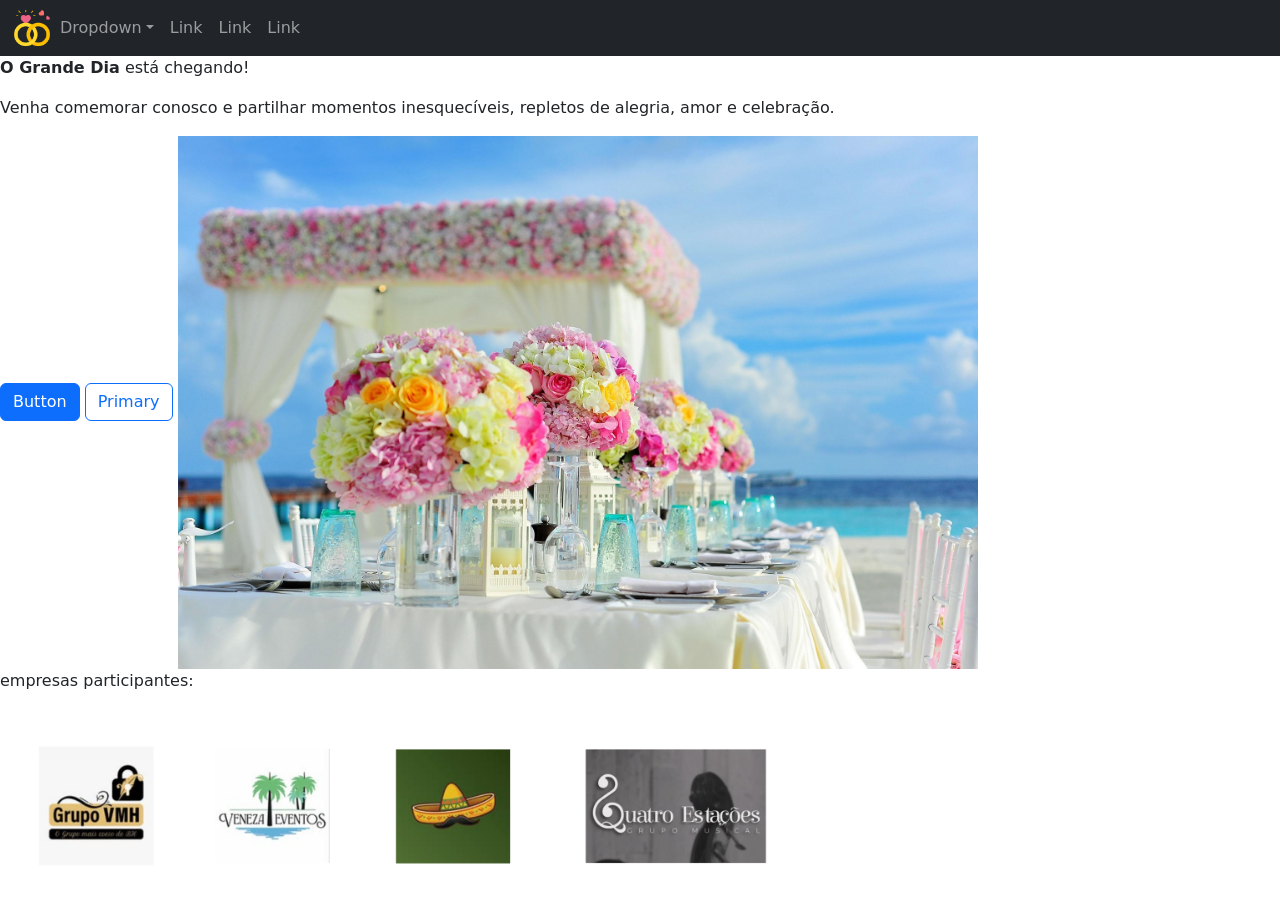
==== FremeHork/index.html @ 61331512 "Add files via upload" ====
<!DOCTYPE html>
<html lang="en">
<head>
    <meta charset="UTF-8">
    <meta name="viewport" content="width=device-width, initial-scale=1.0">
    <title>O Grande Dia</title>
    <link rel="stylesheet" href="style.css">
    <link href="https://cdn.jsdelivr.net/npm/bootstrap@5.3.8/dist/css/bootstrap.min.css" rel="stylesheet" integrity="sha384-sRIl4kxILFvY47J16cr9ZwB07vP4J8+LH7qKQnuqkuIAvNWLzeN8tE5YBujZqJLB" crossorigin="anonymous">
    <script src="https://cdn.jsdelivr.net/npm/bootstrap@5.3.8/dist/js/bootstrap.min.js" integrity="sha384-G/EV+4j2dNv+tEPo3++6LCgdCROaejBqfUeNjuKAiuXbjrxilcCdDz6ZAVfHWe1Y" crossorigin="anonymous"></script>
</head>
<body>
    
    <!-- barra de pesquisa --> 
    <nav class="navbar navbar-expand-sm bg-dark navbar-dark">
  <div class="container-fluid">
    <img src="wedding-ring.png" alt="Logo" style="width:40px;">
    <button class="navbar-toggler" type="button" data-bs-toggle="collapse" data-bs-target="#collapsibleNavbar">
      <span class="navbar-toggler-icon"></span>
    </button>
    <div class="collapse navbar-collapse" id="collapsibleNavbar">
      <ul class="navbar-nav">
        <li class="nav-item dropdown">
          <a class="nav-link dropdown-toggle" href="#" role="button" data-bs-toggle="dropdown">Dropdown</a>
          <ul class="dropdown-menu">
            <li><a class="dropdown-item" href="#">Link</a></li>
            <li><a class="dropdown-item" href="#">Another link</a></li>
            <li><a class="dropdown-item" href="#">A third link</a></li>
          </ul>
        </li>
        <li class="nav-item">
          <a class="nav-link" href="#">Link</a>
        </li>
        <li class="nav-item">
          <a class="nav-link" href="#">Link</a>
        </li>
        <li class="nav-item">
          <a class="nav-link" href="#">Link</a>
        </li>  
        
      </ul>
    </div>
  </div>
</nav>
    <!-- barra de pesquisa --> 

    <!-- chamada --> 
        <section class="banner">
            <div class="banner-conteudo">

                <p>
                    <strong>O Grande Dia</strong> está chegando!
                </p>

                <p>
                    Venha comemorar conosco e partilhar momentos inesquecíveis, repletos de alegria, amor e celebração.
                </p>

                <button class="btn btn-primary" type="submit">Button</button>
                <button type="button" class="btn btn-outline-primary">Primary</button>
                <img src="imagem-central.jpg" alt="imagem de mesa no centro" class="imagem-central">

                <p>
                    empresas participantes: <br>
                    
                </p>
                <img src="patrocinio.png" alt="empresas participantes" class="patrocinio">
            </div>
        </section>
    <!-- chamada -->  












</body>
</html>
---- FremeHork/style.css ----
.imagem-central{
    width: 800px;

}
.patrocinio{
    width: 800px;
    height: auto;
}
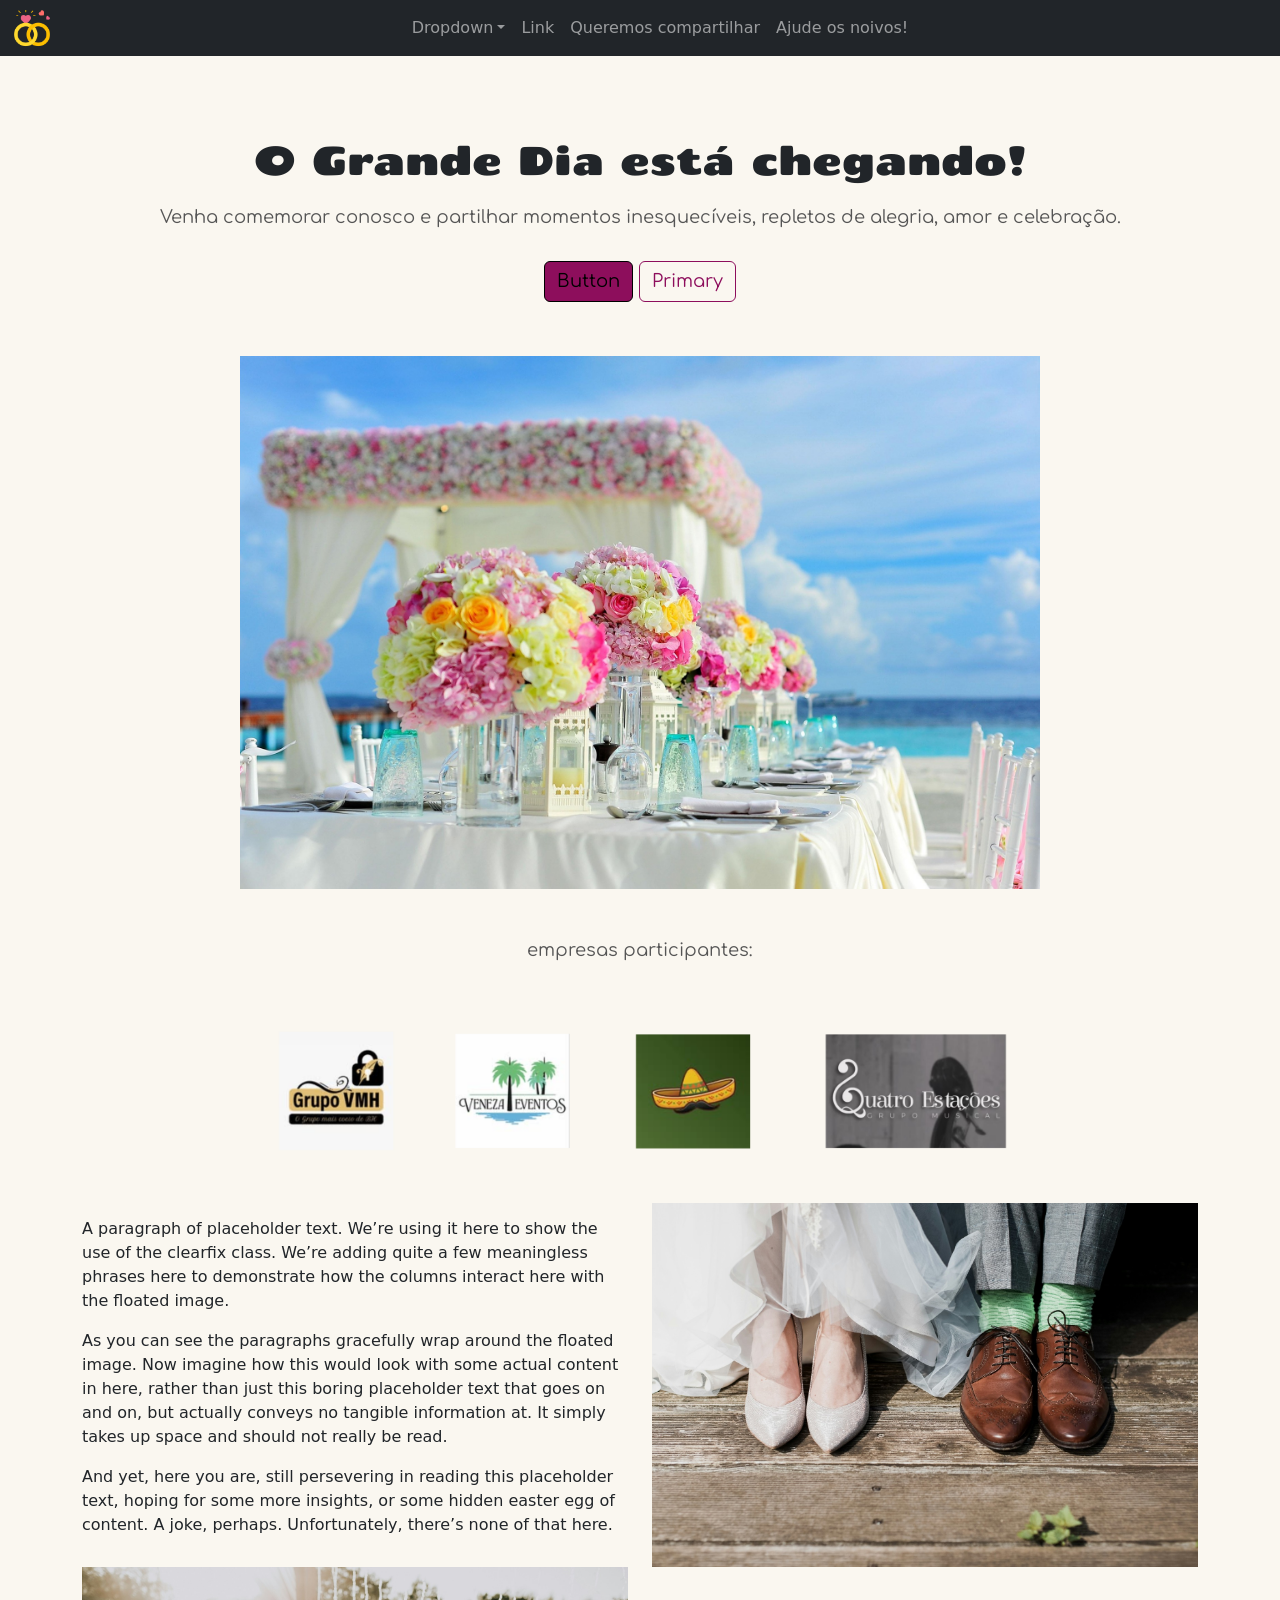
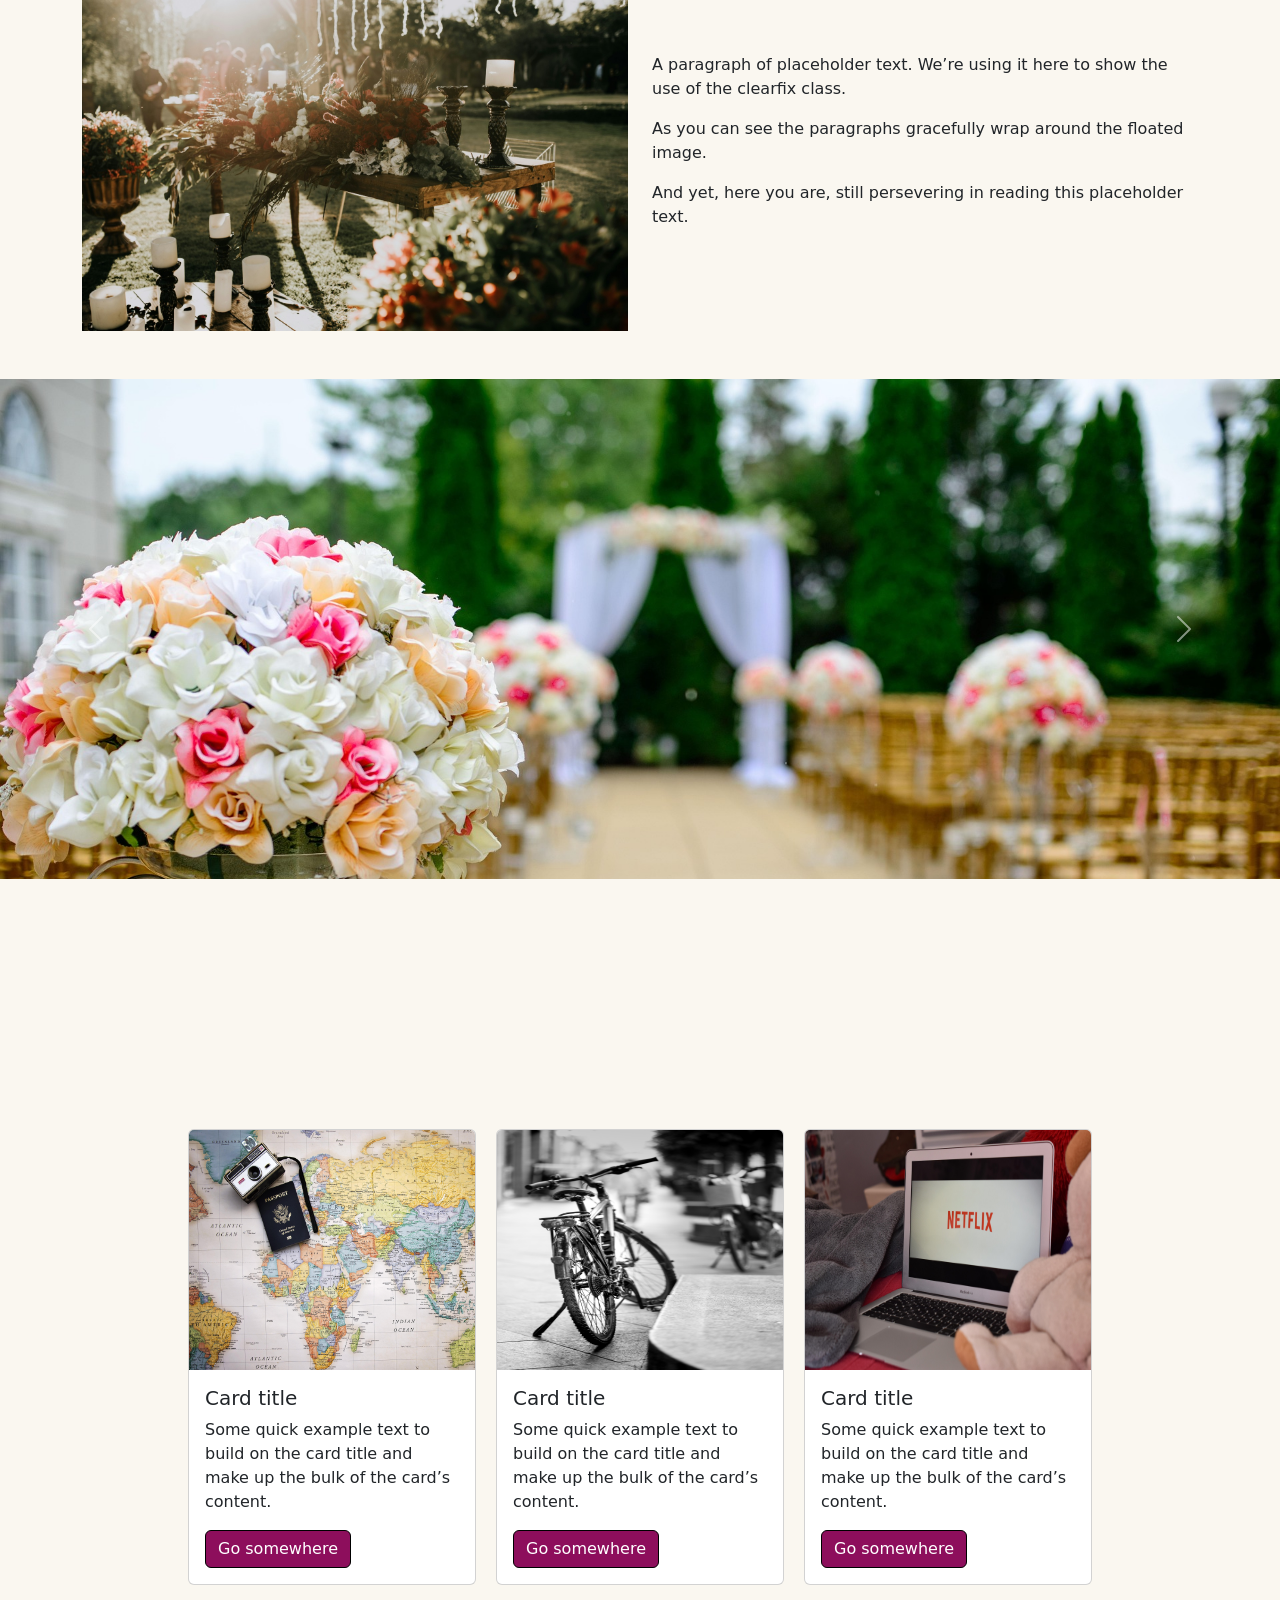
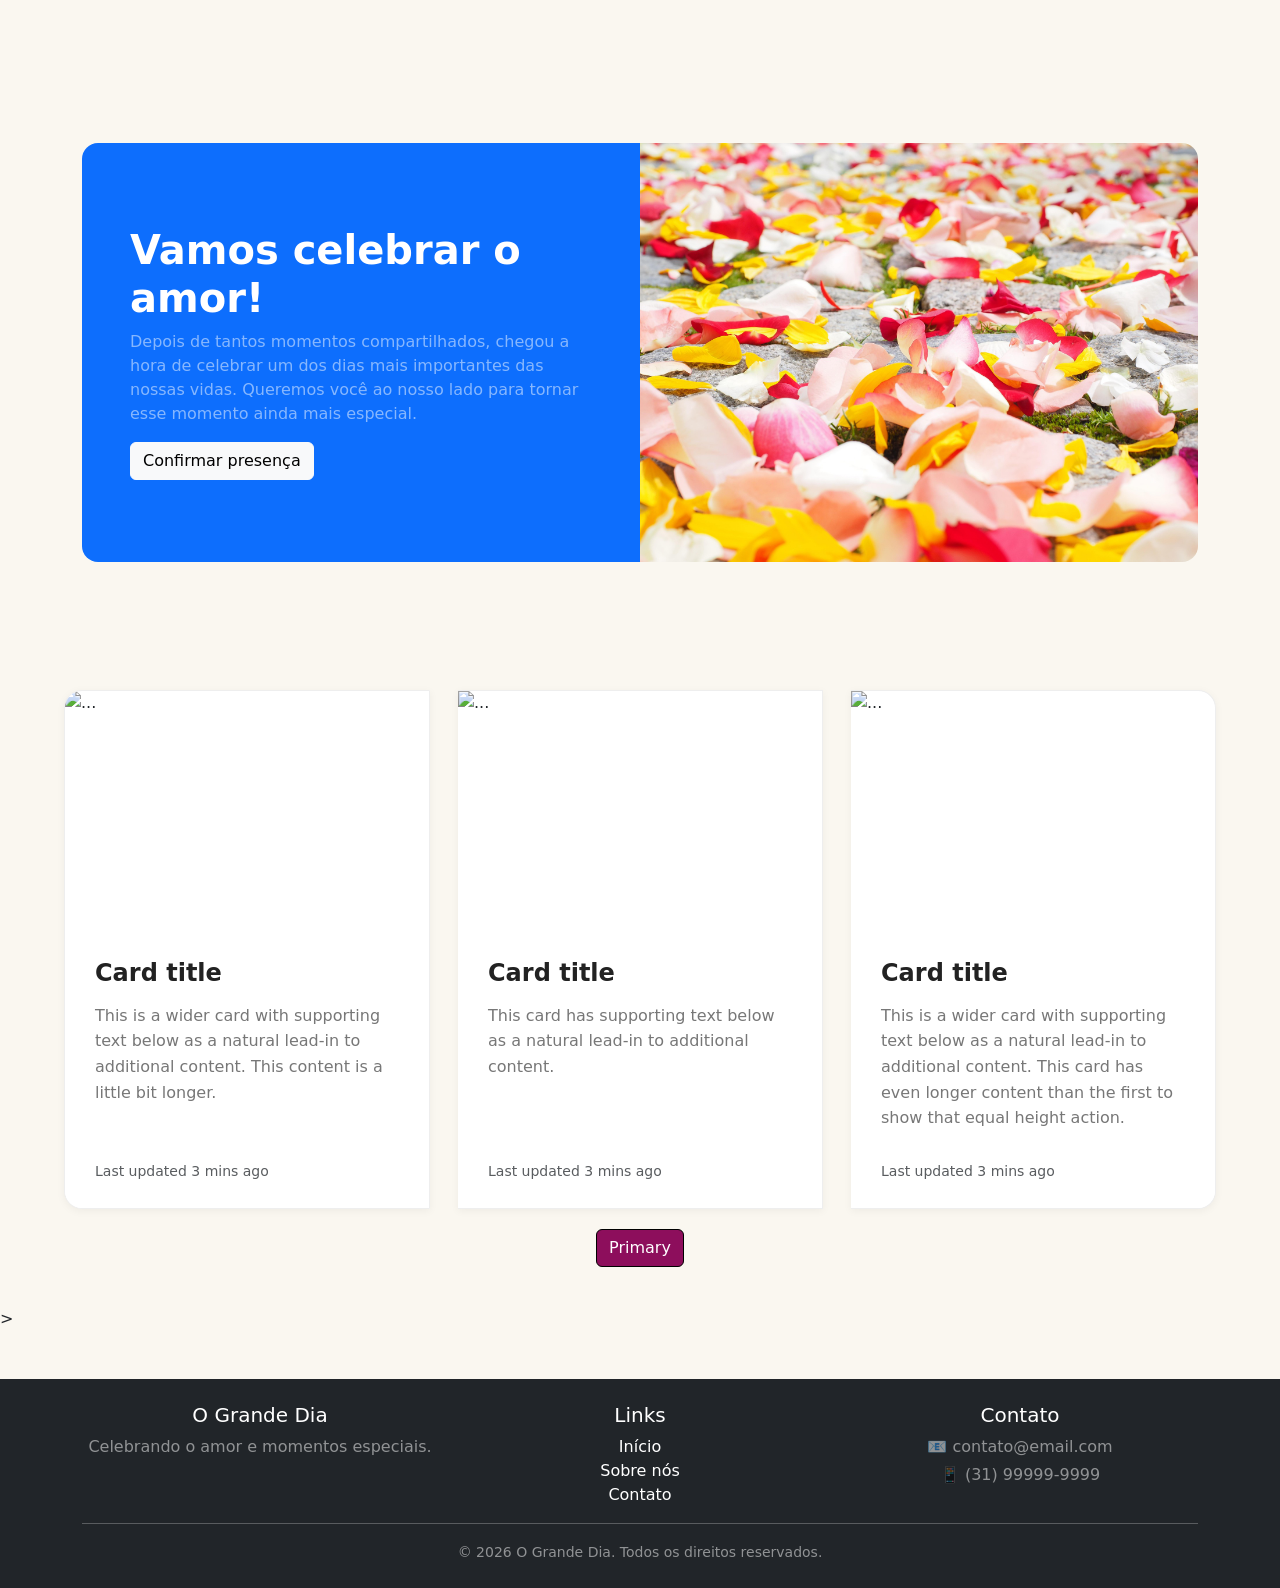
==== commit c292b47c: "Add files via upload" ====
--- a/FremeHork/index.html
+++ b/FremeHork/index.html
@@ -3,10 +3,13 @@
 <head>
     <meta charset="UTF-8">
     <meta name="viewport" content="width=device-width, initial-scale=1.0">
+    <link href="https://cdn.jsdelivr.net/npm/bootstrap@5.3.8/dist/css/bootstrap.min.css" rel="stylesheet" integrity="sha384-sRIl4kxILFvY47J16cr9ZwB07vP4J8+LH7qKQnuqkuIAvNWLzeN8tE5YBujZqJLB" crossorigin="anonymous">  
+    <script src="https://cdn.jsdelivr.net/npm/bootstrap@5.3.8/dist/js/bootstrap.min.js" integrity="sha384-G/EV+4j2dNv+tEPo3++6LCgdCROaejBqfUeNjuKAiuXbjrxilcCdDz6ZAVfHWe1Y" crossorigin="anonymous"></script>
     <title>O Grande Dia</title>
     <link rel="stylesheet" href="style.css">
-    <link href="https://cdn.jsdelivr.net/npm/bootstrap@5.3.8/dist/css/bootstrap.min.css" rel="stylesheet" integrity="sha384-sRIl4kxILFvY47J16cr9ZwB07vP4J8+LH7qKQnuqkuIAvNWLzeN8tE5YBujZqJLB" crossorigin="anonymous">
-    <script src="https://cdn.jsdelivr.net/npm/bootstrap@5.3.8/dist/js/bootstrap.min.js" integrity="sha384-G/EV+4j2dNv+tEPo3++6LCgdCROaejBqfUeNjuKAiuXbjrxilcCdDz6ZAVfHWe1Y" crossorigin="anonymous"></script>
+    <link rel="preconnect" href="https://fonts.googleapis.com">
+    <link rel="preconnect" href="https://fonts.gstatic.com" crossorigin>
+    <link href="https://fonts.googleapis.com/css2?family=Chango&family=Comfortaa:wght@300..700&family=Poiret+One&display=swap" rel="stylesheet">
 </head>
 <body>
     
@@ -18,7 +21,7 @@
       <span class="navbar-toggler-icon"></span>
     </button>
     <div class="collapse navbar-collapse" id="collapsibleNavbar">
-      <ul class="navbar-nav">
+      <ul class="navbar-nav mx-auto">
         <li class="nav-item dropdown">
           <a class="nav-link dropdown-toggle" href="#" role="button" data-bs-toggle="dropdown">Dropdown</a>
           <ul class="dropdown-menu">
@@ -31,10 +34,10 @@
           <a class="nav-link" href="#">Link</a>
         </li>
         <li class="nav-item">
-          <a class="nav-link" href="#">Link</a>
+          <a class="nav-link" href="#queremos-compartilhar">Queremos compartilhar</a>
         </li>
         <li class="nav-item">
-          <a class="nav-link" href="#">Link</a>
+          <a class="nav-link" href="#ajude-os-noivos">Ajude os noivos!</a>
         </li>  
         
       </ul>
@@ -47,9 +50,9 @@
         <section class="banner">
             <div class="banner-conteudo">
 
-                <p>
-                    <strong>O Grande Dia</strong> está chegando!
-                </p>
+                <h1>
+                    O Grande Dia está chegando!
+                </h1>
 
                 <p>
                     Venha comemorar conosco e partilhar momentos inesquecíveis, repletos de alegria, amor e celebração.
@@ -57,27 +60,251 @@
 
                 <button class="btn btn-primary" type="submit">Button</button>
                 <button type="button" class="btn btn-outline-primary">Primary</button>
-                <img src="imagem-central.jpg" alt="imagem de mesa no centro" class="imagem-central">
-
+                <br><br>
+                <img src="imagem-central.jpeg" alt="imagem de mesa no centro" class="imagem-central">
+                <br><br>
                 <p>
                     empresas participantes: <br>
                     
                 </p>
-                <img src="patrocinio.png" alt="empresas participantes" class="patrocinio">
+                <img src="patrocinio.png" alt="empresas participantes" class="patrocinio d-block mx-auto">
             </div>
         </section>
     <!-- chamada -->  
 
-
-
-
-
-
-
-
-
-
-
+    <!-- text*img -->  
+<section class="container" id="queremos-compartilhar">
+    <div class="row align-items-center">
+
+        <div class="col-md-6">
+            <p>
+                A paragraph of placeholder text. We’re using it here to show the use of the clearfix class. We’re adding quite a few meaningless phrases here to demonstrate how the columns interact here with the floated image.
+            </p>
+
+            <p>
+                As you can see the paragraphs gracefully wrap around the floated image. Now imagine how this would look with some actual content in here, rather than just this boring placeholder text that goes on and on, but actually conveys no tangible information at. It simply takes up space and should not really be read.
+            </p>
+
+            <p>
+                And yet, here you are, still persevering in reading this placeholder text, hoping for some more insights, or some hidden easter egg of content. A joke, perhaps. Unfortunately, there’s none of that here.
+            </p>
+        </div>
+
+        <div class="col-md-6">
+            <img src="sapatos.jpeg" class="img-fluid" alt="Sapatos">
+        </div>
+
+    </div>
+</section>
+    <!-- text*img -->  
+
+    <!-- img*text -->   
+<section class="container">
+    <div class="row align-items-center">
+
+        <div class="col-md-6 order-md-2">
+            <p>
+                A paragraph of placeholder text. We’re using it here to show the use of the clearfix class.
+            </p>
+
+            <p>
+                As you can see the paragraphs gracefully wrap around the floated image.
+            </p>
+
+            <p>
+                And yet, here you are, still persevering in reading this placeholder text.
+            </p>
+        </div>
+
+        <div class="col-md-6 order-md-1">
+            <img src="mesa.jpeg" class="img-fluid" alt="Mesa">
+        </div>
+    
+    </div>
+</section> 
+    <!-- img*text -->
+<!-- carossel -->
+     <br><br>
+     <section>
+    <div id="carouselExampleFade" class="carousel slide carousel-fade">
+      <div class="carousel-inner">
+          <div class="carousel-item active">
+            <img src="lugar.jpg" class="d-block w-100" alt="...">
+          </div>
+          <div class="carousel-item">
+            <img src="mesa2.jpg" class="d-block w-100" alt="...">
+          </div>
+          <div class="carousel-item">
+            <img src="rings.jpg" class="d-block w-100" alt="...">
+          </div>
+      </div>
+      <button class="carousel-control-prev" type="button" data-bs-target="#carouselExampleFade" data-bs-slide="prev">
+        <span class="carousel-control-prev-icon" aria-hidden="true"></span>
+        <span class="visually-hidden">Previous</span>
+      </button>
+      <button class="carousel-control-next" type="button" data-bs-target="#carouselExampleFade" data-bs-slide="next">
+        <span class="carousel-control-next-icon" aria-hidden="true"></span>
+        <span class="visually-hidden">Next</span>
+      </button>
+    </div>
+
+</section>
+<section id="ajude-os-noivos"></section>
+<!-- carossel -->
+ <!-- Brides -->
+ 
+   <section class="cards"  > 
+      <div class="card" style="width: 18rem;">
+        <img src="viagem.jpg" class="card-img-top" style="height: 240px;" alt="...">
+        <div class="card-body">
+          <h5 class="card-title">Card title</h5>
+          <p class="card-text">Some quick example text to build on the card title and make up the bulk of the card’s content.</p>
+          <a href="#" class="btn btn-primary">Go somewhere</a>
+        </div>
+      </div>
+
+      <div class="card" style="width: 18rem;">
+        <img src="veiculo.jpg" class="card-img-top" style="height: 240px;" alt="...">
+        <div class="card-body">
+          <h5 class="card-title">Card title</h5>
+          <p class="card-text">Some quick example text to build on the card title and make up the bulk of the card’s content.</p>
+          <a href="#" class="btn btn-primary">Go somewhere</a>
+        </div>
+      </div>
+
+      <div class="card" style="width: 18rem;">
+        <img src="netflix.jpg" class="card-img-top" style="height: 240px;" alt="...">
+        <div class="card-body">
+          <h5 class="card-title">Card title</h5>
+          <p class="card-text">Some quick example text to build on the card title and make up the bulk of the card’s content.</p>
+          <a href="#" class="btn btn-primary">Go somewhere</a>
+        </div>
+      </div>
+    </section>
+        
+ <!-- Brides -->
+
+  <!-- chamada -->
+<section class="chamada">
+    <div class="container py-5">
+
+        <div class="row g-0 rounded-4 overflow-hidden">
+
+            <div class="col-md-6 bg-primary text-white p-5
+                        d-flex flex-column justify-content-center">
+
+                <h1 class="fw-bold">Vamos celebrar o amor!</h1>
+
+                <p class="text-white-50">
+                    Depois de tantos momentos compartilhados, chegou a hora de
+                    celebrar um dos dias mais importantes das nossas vidas.
+                    Queremos você ao nosso lado para tornar esse momento ainda
+                    mais especial.
+                </p>
+
+                <div>
+                    <a href="#" class="btn btn-light">
+                        Confirmar presença
+                    </a>
+
+                </div>
+
+
+
+            </div>
+
+            <div class="col-md-6">
+                <img
+                    src="rosas.jpg"
+                    class="w-100 h-100 object-fit-cover"
+                    alt="Pessoas conversando"
+                >
+            </div>
+
+        </div>
+
+    </div>
+</section>
+ <!-- chamada -->
+ <!-- confirma -->
+</div>
+<section class="confirma">
+    <div>
+        <div class="lets">
+            <div class="card-group">
+                <div class="card">
+                  <img src="..." class="card-img-top" alt="...">
+                  <div class="card-body">
+                    <h5 class="card-title">Card title</h5>
+                    <p class="card-text">This is a wider card with supporting text below as a natural lead-in to additional content. This content is a little bit longer.</p>
+                  </div>
+                  <div class="card-footer">
+                    <small class="text-body-secondary">Last updated 3 mins ago</small>
+                  </div>
+                </div>
+                <div class="card">
+                  <img src="..." class="card-img-top" alt="...">
+                  <div class="card-body">
+                    <h5 class="card-title">Card title</h5>
+                    <p class="card-text">This card has supporting text below as a natural lead-in to additional content.</p>
+                  </div>
+                  <div class="card-footer">
+                    <small class="text-body-secondary">Last updated 3 mins ago</small>
+                  </div>
+                </div>
+                <div class="card">
+                  <img src="..." class="card-img-top" alt="...">
+                  <div class="card-body">
+                    <h5 class="card-title">Card title</h5>
+                    <p class="card-text">This is a wider card with supporting text below as a natural lead-in to additional content. This card has even longer content than the first to show that equal height action.</p>
+                  </div>
+                  <div class="card-footer">
+                    <small class="text-body-secondary">Last updated 3 mins ago</small>
+                  </div>
+                </div>
+              </div>
+              <button type="button" class="btn btn-primary">Primary</button>
+        </div>
+    </div>
+</section>>
+ <!-- confirma -->
+<footer>
+<footer class="bg-dark text-white py-4 mt-5">
+    <div class="container">
+        <div class="row text-center">
+
+            <div class="col-md-4">
+                <h5>O Grande Dia</h5>
+                <p class="text-white-50">
+                    Celebrando o amor e momentos especiais.
+                </p>
+            </div>
+
+            <div class="col-md-4">
+                <h5>Links</h5>
+                <a href="#" class="text-white text-decoration-none">Início</a><br>
+                <a href="#" class="text-white text-decoration-none">Sobre nós</a><br>
+                <a href="#" class="text-white text-decoration-none">Contato</a>
+            </div>
+
+            <div class="col-md-4">
+                <h5>Contato</h5>
+                <p class="text-white-50 mb-1">📧 contato@email.com</p>
+                <p class="text-white-50">📱 (31) 99999-9999</p>
+            </div>
+
+        </div>
+
+        <hr>
+
+        <div class="text-center">
+            <small class="text-white-50">
+                © 2026 O Grande Dia. Todos os direitos reservados.
+            </small>
+        </div>
+    </div>
+</footer>
+</footer>
 
 </body>
 </html>
--- a/FremeHork/style.css
+++ b/FremeHork/style.css
@@ -1,3 +1,8 @@
+/* Creme */
+body {
+    background-color: #faf7f0;
+}
+
 .imagem-central{
     width: 800px;
 
@@ -5,4 +10,184 @@
 .patrocinio{
     width: 800px;
     height: auto;
-}+}
+
+.texto-lado img{
+    width: 500px;
+    height: auto;
+}
+.lado-texto img{
+    width: 500px;
+    height: auto;
+}
+
+.imagem-texto {
+    max-width: 1000px;
+    margin: 80px auto;
+    display: flex;
+    align-items: center;
+    gap: 50px;
+}
+
+.imagem-texto img {
+    width: 50%;
+    height: 300px;
+    object-fit: cover;
+}
+
+.banner-conteudo {
+    text-align: center;
+    margin-top: 80px;
+}
+
+.banner-conteudo h1 {
+
+    font-family: "Chango", sans-serif;
+    margin-bottom: 20px;
+}
+
+.banner-conteudo p {
+    font-family: "Comfortaa", sans-serif;
+    font-size: 18px;
+    color: #555;
+    margin-bottom: 30px;
+}
+
+.banner-conteudo img {
+    display: block;
+    margin-left: auto;
+    margin-right: auto;
+}
+
+.banner-conteudo button {
+    font-family: "Comfortaa", sans-serif;
+    font-size: 18px;
+    color: #000000;
+    margin-bottom: 30px;
+
+}
+
+.btn-primary {
+    background-color: #8d0e5c !important;
+    border-color: #000000 !important;
+}
+
+.btn-primary:hover {
+    background-color: #000000 !important;
+    border-color: #fdfdfd !important;
+}
+
+.btn-outline-primary {
+    color: #8d0e5c !important;
+    border-color: #8d0e5c !important;
+}
+
+.btn-outline-primary:hover {
+    background-color: #000000 !important;
+    color: white !important;
+}
+
+
+div .carousel-inner{
+    height: 500px;
+
+}
+
+.cards {
+    margin-top: 250px;
+    display: flex;
+    justify-content: center;
+    gap: 20px;
+    flex-wrap: wrap;
+}
+.cards .card:hover {
+    transform: translateY(-5px);
+    box-shadow: 0 8px 20px rgba(0, 0, 0, 0.10);
+}
+
+.chamada {
+    padding: 40px 5%;
+    margin-top: 70px;
+}
+
+.confirma {
+    padding: 40px 5%;
+}
+
+.confirma .card-group {
+    display: flex;
+    gap: 28px;
+}
+
+
+.confirma .card {
+    border: 1px solid #eeeeee;
+    border-radius: 18px;
+    overflow: hidden;
+    background-color: #ffffff;
+    box-shadow: 0 2px 8px rgba(0, 0, 0, 0.05);
+    transition: 0.3s;
+}
+
+.confirma .card:hover {
+    transform: translateY(-5px);
+    box-shadow: 0 8px 20px rgba(0, 0, 0, 0.10);
+}
+
+.confirma .card-img-top {
+    width: 100%;
+    height: 240px;
+    object-fit: cover;
+}
+
+
+.confirma .card-body {
+    padding: 28px 30px;
+}
+
+
+.confirma .card-title {
+    font-size: 24px;
+    font-weight: 700;
+    color: #222;
+    margin-bottom: 15px;
+}
+
+
+.confirma .card-text {
+    font-size: 16px;
+    line-height: 1.6;
+    color: #777;
+}
+
+
+.confirma .card-footer {
+    background-color: white;
+    border-top: none;
+    padding: 0 30px 25px;
+}
+
+
+.confirma .card-footer small {
+    color: #999;
+}
+
+
+@media (max-width: 768px) {
+
+    .confirma .card-group {
+        flex-direction: column;
+    }
+
+    .confirma .card {
+        width: 100%;
+    }
+
+}
+.confirma .lets {
+    display: flex;
+    justify-content: center;
+    gap: 20px;
+    flex-wrap: wrap;
+}
+
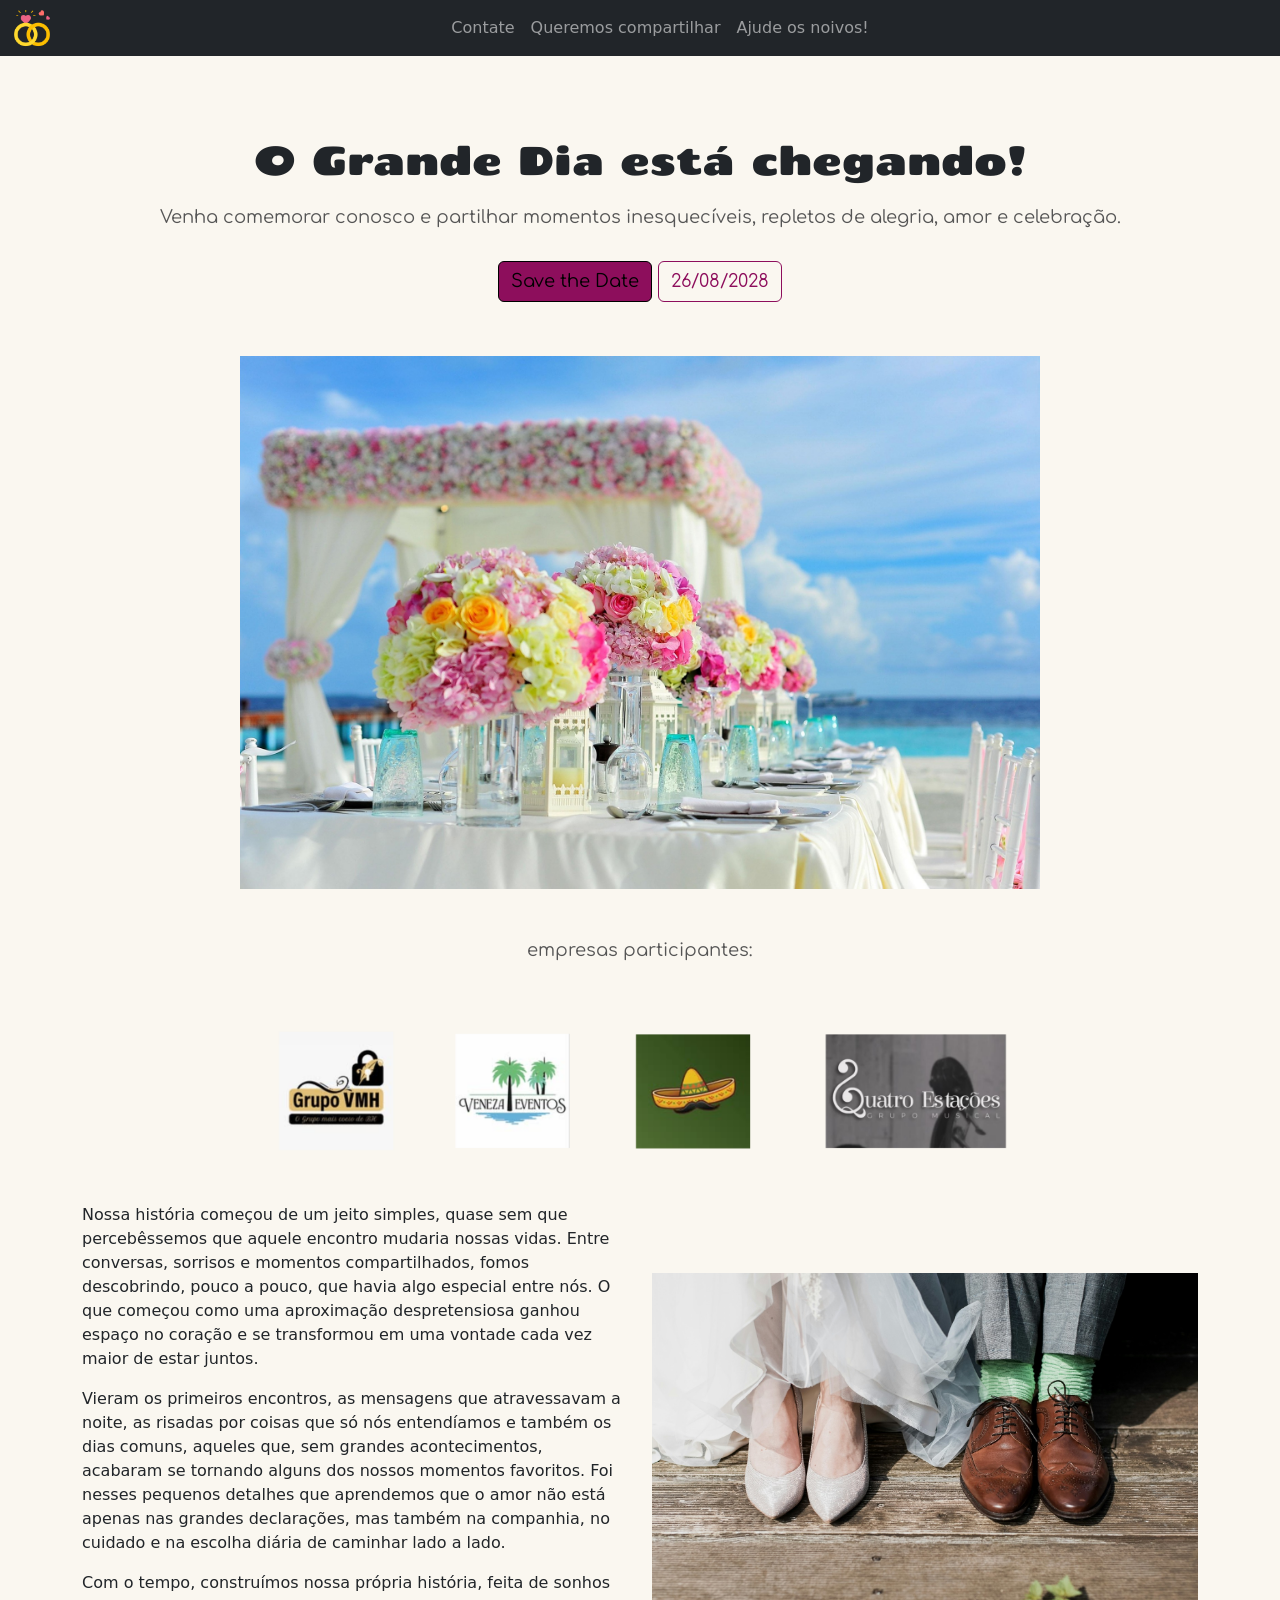
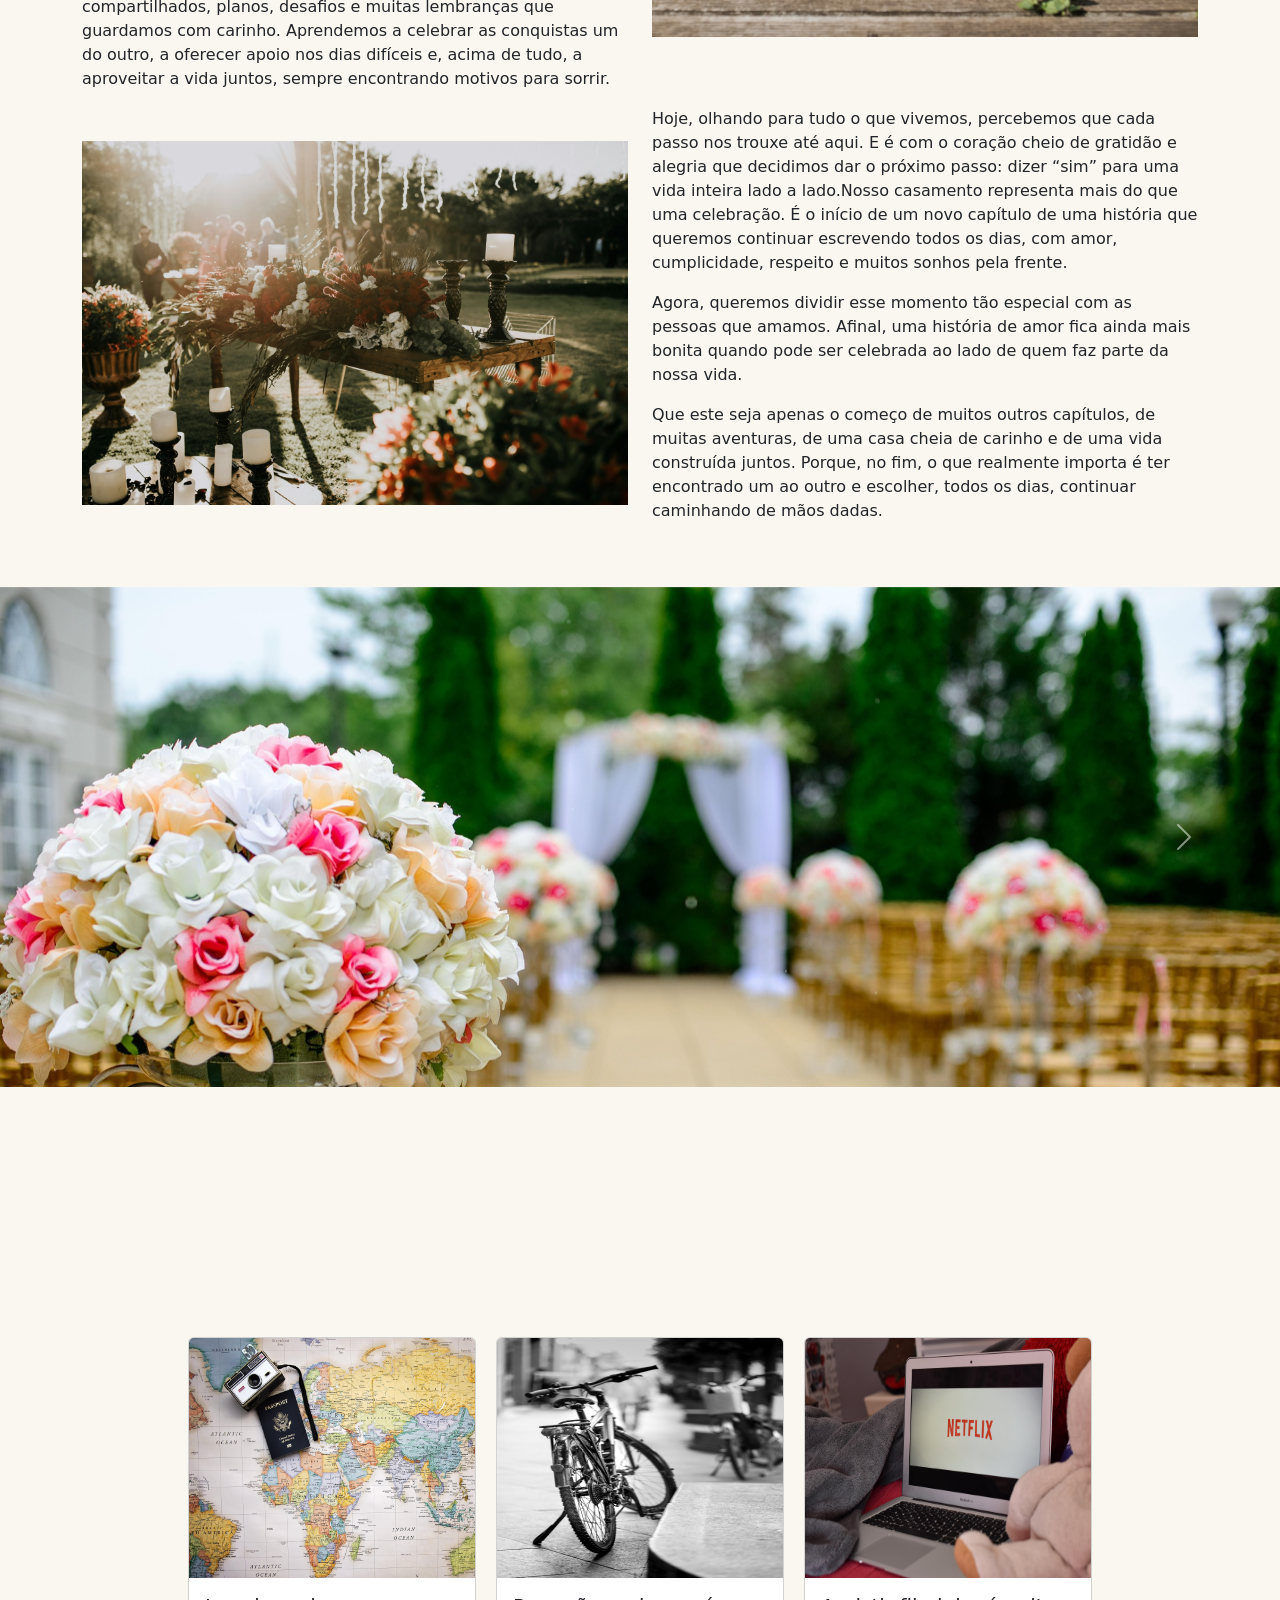
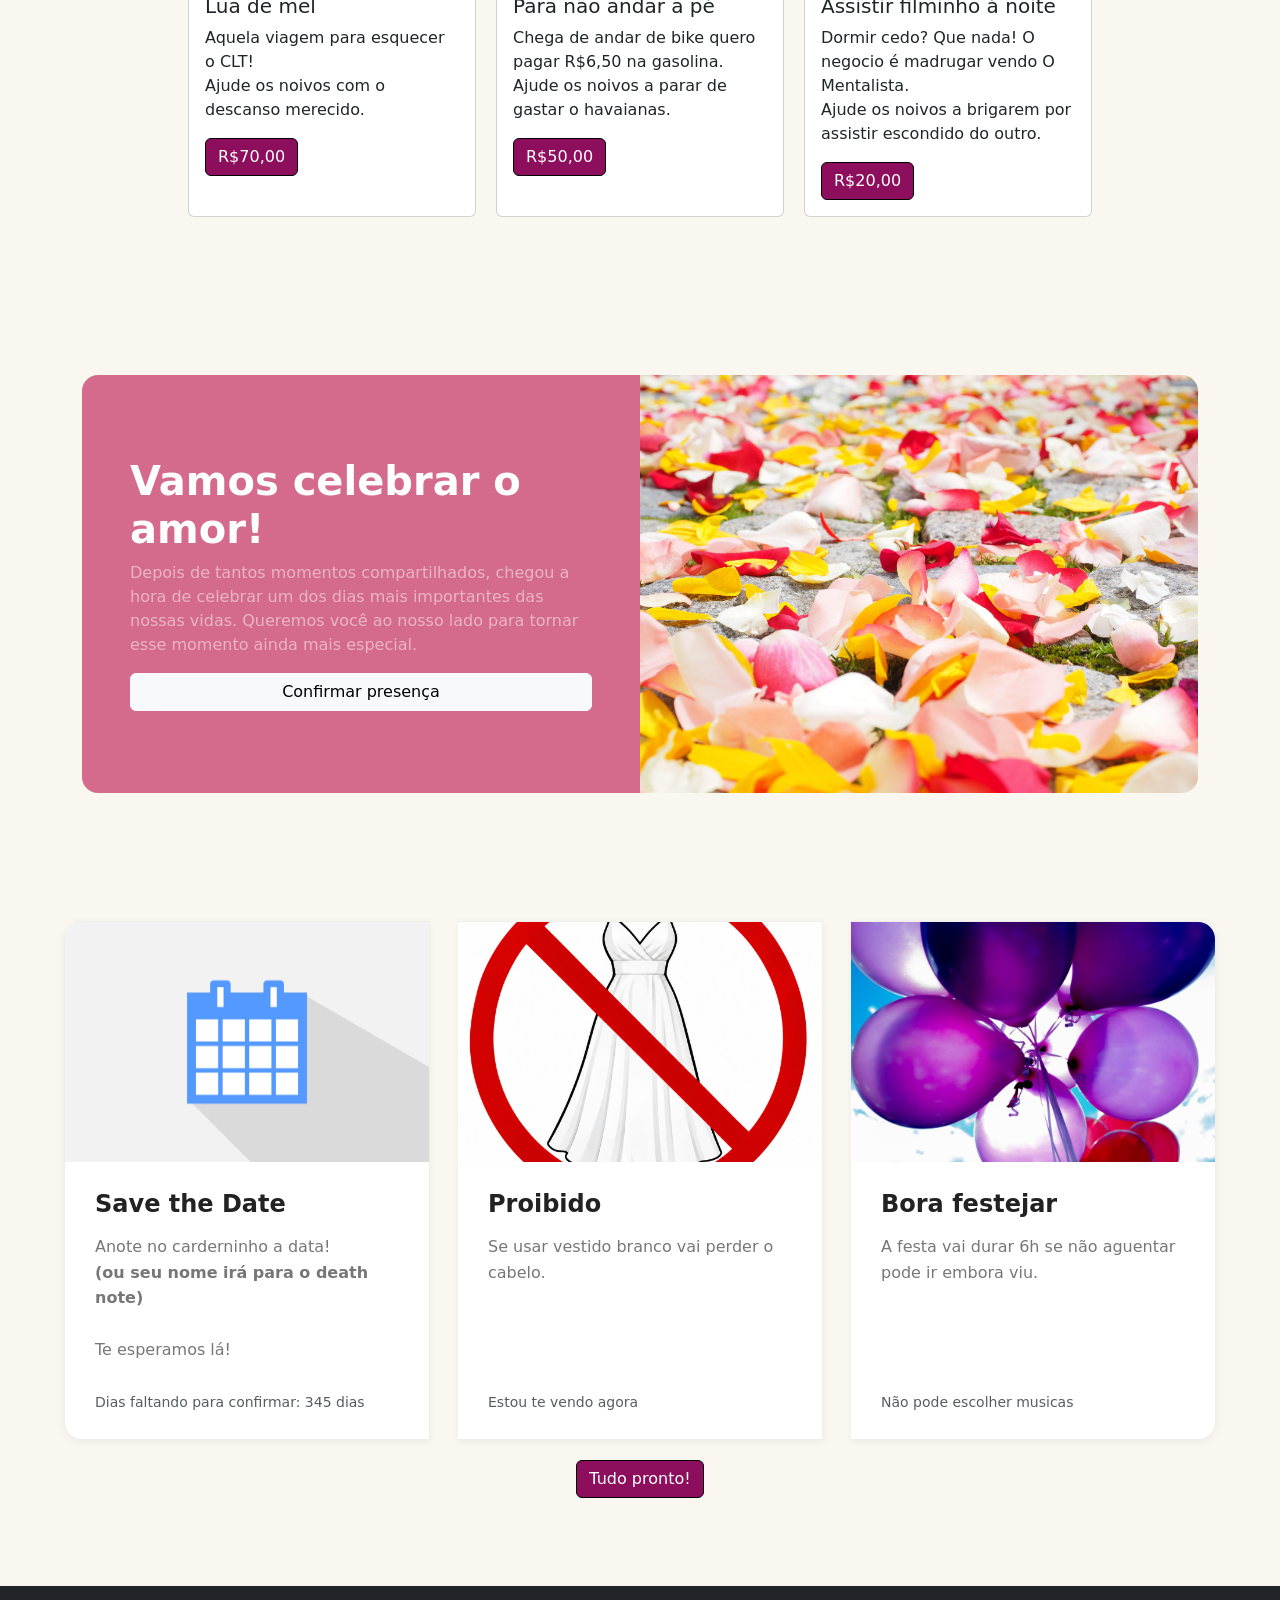
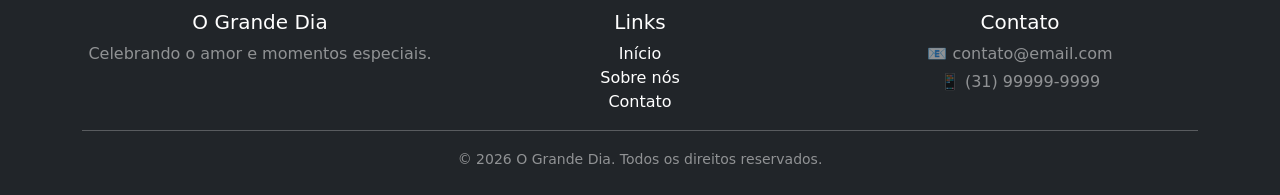
==== commit 78117fd7: "Add files via upload" ====
--- a/FremeHork/index.html
+++ b/FremeHork/index.html
@@ -23,7 +23,7 @@
     <div class="collapse navbar-collapse" id="collapsibleNavbar">
       <ul class="navbar-nav mx-auto">
         <li class="nav-item dropdown">
-          <a class="nav-link dropdown-toggle" href="#" role="button" data-bs-toggle="dropdown">Dropdown</a>
+
           <ul class="dropdown-menu">
             <li><a class="dropdown-item" href="#">Link</a></li>
             <li><a class="dropdown-item" href="#">Another link</a></li>
@@ -31,7 +31,7 @@
           </ul>
         </li>
         <li class="nav-item">
-          <a class="nav-link" href="#">Link</a>
+          <a class="nav-link" href="#contate">Contate</a>
         </li>
         <li class="nav-item">
           <a class="nav-link" href="#queremos-compartilhar">Queremos compartilhar</a>
@@ -58,8 +58,8 @@
                     Venha comemorar conosco e partilhar momentos inesquecíveis, repletos de alegria, amor e celebração.
                 </p>
 
-                <button class="btn btn-primary" type="submit">Button</button>
-                <button type="button" class="btn btn-outline-primary">Primary</button>
+                <button class="btn btn-primary" type="submit">Save the Date</button>
+                <button type="button" class="btn btn-outline-primary">26/08/2028</button>
                 <br><br>
                 <img src="imagem-central.jpeg" alt="imagem de mesa no centro" class="imagem-central">
                 <br><br>
@@ -78,15 +78,15 @@
 
         <div class="col-md-6">
             <p>
-                A paragraph of placeholder text. We’re using it here to show the use of the clearfix class. We’re adding quite a few meaningless phrases here to demonstrate how the columns interact here with the floated image.
-            </p>
-
-            <p>
-                As you can see the paragraphs gracefully wrap around the floated image. Now imagine how this would look with some actual content in here, rather than just this boring placeholder text that goes on and on, but actually conveys no tangible information at. It simply takes up space and should not really be read.
-            </p>
-
-            <p>
-                And yet, here you are, still persevering in reading this placeholder text, hoping for some more insights, or some hidden easter egg of content. A joke, perhaps. Unfortunately, there’s none of that here.
+                Nossa história começou de um jeito simples, quase sem que percebêssemos que aquele encontro mudaria nossas vidas. Entre conversas, sorrisos e momentos compartilhados, fomos descobrindo, pouco a pouco, que havia algo especial entre nós. O que começou como uma aproximação despretensiosa ganhou espaço no coração e se transformou em uma vontade cada vez maior de estar juntos.
+            </p>
+
+            <p>
+                Vieram os primeiros encontros, as mensagens que atravessavam a noite, as risadas por coisas que só nós entendíamos e também os dias comuns, aqueles que, sem grandes acontecimentos, acabaram se tornando alguns dos nossos momentos favoritos. Foi nesses pequenos detalhes que aprendemos que o amor não está apenas nas grandes declarações, mas também na companhia, no cuidado e na escolha diária de caminhar lado a lado.
+            </p>
+
+            <p>
+               Com o tempo, construímos nossa própria história, feita de sonhos compartilhados, planos, desafios e muitas lembranças que guardamos com carinho. Aprendemos a celebrar as conquistas um do outro, a oferecer apoio nos dias difíceis e, acima de tudo, a aproveitar a vida juntos, sempre encontrando motivos para sorrir.
             </p>
         </div>
 
@@ -104,15 +104,15 @@
 
         <div class="col-md-6 order-md-2">
             <p>
-                A paragraph of placeholder text. We’re using it here to show the use of the clearfix class.
-            </p>
-
-            <p>
-                As you can see the paragraphs gracefully wrap around the floated image.
-            </p>
-
-            <p>
-                And yet, here you are, still persevering in reading this placeholder text.
+                Hoje, olhando para tudo o que vivemos, percebemos que cada passo nos trouxe até aqui. E é com o coração cheio de gratidão e alegria que decidimos dar o próximo passo: dizer “sim” para uma vida inteira lado a lado.Nosso casamento representa mais do que uma celebração. É o início de um novo capítulo de uma história que queremos continuar escrevendo todos os dias, com amor, cumplicidade, respeito e muitos sonhos pela frente.
+            </p>
+
+            <p>
+                Agora, queremos dividir esse momento tão especial com as pessoas que amamos. Afinal, uma história de amor fica ainda mais bonita quando pode ser celebrada ao lado de quem faz parte da nossa vida.
+            </p>
+
+            <p>
+                Que este seja apenas o começo de muitos outros capítulos, de muitas aventuras, de uma casa cheia de carinho e de uma vida construída juntos. Porque, no fim, o que realmente importa é ter encontrado um ao outro e escolher, todos os dias, continuar caminhando de mãos dadas.
             </p>
         </div>
 
@@ -154,30 +154,69 @@
  <!-- Brides -->
  
    <section class="cards"  > 
-      <div class="card" style="width: 18rem;">
-        <img src="viagem.jpg" class="card-img-top" style="height: 240px;" alt="...">
-        <div class="card-body">
-          <h5 class="card-title">Card title</h5>
-          <p class="card-text">Some quick example text to build on the card title and make up the bulk of the card’s content.</p>
-          <a href="#" class="btn btn-primary">Go somewhere</a>
-        </div>
-      </div>
+    <script>
+function mostrarAlerta(event, botao) {
+    event.preventDefault();
+
+    const alerta = botao.nextElementSibling;
+    alerta.classList.remove("d-none");
+}
+</script>
+
+ <div class="card" style="width: 18rem;">
+    <img src="viagem.jpg" class="card-img-top" style="height: 240px;" alt="Lua de mel">
+
+    <div class="card-body">
+        <h5 class="card-title">Lua de mel</h5>
+
+        <p class="card-text">
+            Aquela viagem para esquecer o CLT!<br>
+            Ajude os noivos com o descanso merecido.
+        </p>
+
+        <a href="#" class="btn btn-primary" onclick="mostrarAlerta(event, this)">
+            R$70,00
+        </a>
+
+        <div class="alert alert-success alert-dismissible fade show mt-3 d-none" role="alert">
+            Comprado! Obrigada pela ajuda! ❤️
+            <button type="button" class="btn-close" data-bs-dismiss="alert"></button>
+        </div>
+    </div>
+</div>
+
 
       <div class="card" style="width: 18rem;">
         <img src="veiculo.jpg" class="card-img-top" style="height: 240px;" alt="...">
         <div class="card-body">
-          <h5 class="card-title">Card title</h5>
-          <p class="card-text">Some quick example text to build on the card title and make up the bulk of the card’s content.</p>
-          <a href="#" class="btn btn-primary">Go somewhere</a>
+          <h5 class="card-title">Para não andar a pé</h5>
+          <p class="card-text">Chega de andar de bike quero pagar R$6,50 na gasolina.<br> Ajude os noivos a parar de gastar o havaianas.</p>
+            <a href="#" class="btn btn-primary" onclick="mostrarAlerta(event, this)">
+                R$50,00
+            </a>
+
+            <div class="alert alert-success alert-dismissible fade show mt-3 d-none" role="alert">
+                Comprado! Obrigada pela ajuda! ❤️
+                <button type="button" class="btn-close" data-bs-dismiss="alert"></button>
+            </div>
+
+
         </div>
       </div>
 
       <div class="card" style="width: 18rem;">
         <img src="netflix.jpg" class="card-img-top" style="height: 240px;" alt="...">
         <div class="card-body">
-          <h5 class="card-title">Card title</h5>
-          <p class="card-text">Some quick example text to build on the card title and make up the bulk of the card’s content.</p>
-          <a href="#" class="btn btn-primary">Go somewhere</a>
+          <h5 class="card-title">Assistir filminho á noite</h5>
+          <p class="card-text">Dormir cedo? Que nada! O negocio é madrugar vendo O Mentalista. <br> Ajude os noivos a brigarem por assistir escondido do outro.</p>
+              <a href="#" class="btn btn-primary" onclick="mostrarAlerta(event, this)">
+                  R$20,00
+              </a>
+
+              <div class="alert alert-success alert-dismissible fade show mt-3 d-none" role="alert">
+                  Comprado! Obrigada pela ajuda! ❤️
+                  <button type="button" class="btn-close" data-bs-dismiss="alert"></button>
+              </div>
         </div>
       </div>
     </section>
@@ -190,8 +229,10 @@
 
         <div class="row g-0 rounded-4 overflow-hidden">
 
-            <div class="col-md-6 bg-primary text-white p-5
-                        d-flex flex-column justify-content-center">
+            <div class="col-md-6 text-white p-5
+              d-flex flex-column justify-content-center"
+                style="background-color: #d46a8c;">
+
 
                 <h1 class="fw-bold">Vamos celebrar o amor!</h1>
 
@@ -201,13 +242,24 @@
                     Queremos você ao nosso lado para tornar esse momento ainda
                     mais especial.
                 </p>
-
-                <div>
-                    <a href="#" class="btn btn-light">
-                        Confirmar presença
-                    </a>
-
-                </div>
+                  <a href="#" class="btn btn-light" onclick="confirmarPresenca(event, this)">
+                      Confirmar presença
+                  </a>
+
+                  <div class="alert alert-success alert-dismissible fade show mt-3 d-none" role="alert">
+                      Presença confirmada com sucesso!
+                      <button type="button" class="btn-close" data-bs-dismiss="alert"></button>
+                  </div>
+                    <script>
+                    function confirmarPresenca(event, botao) {
+                        event.preventDefault();
+
+                        const alerta = botao.nextElementSibling;
+                        alerta.classList.remove("d-none");
+                    }
+                    </script>
+
+
 
 
 
@@ -233,42 +285,43 @@
         <div class="lets">
             <div class="card-group">
                 <div class="card">
-                  <img src="..." class="card-img-top" alt="...">
+                  <img src="date.png" class="card-img-top" alt="...">
                   <div class="card-body">
-                    <h5 class="card-title">Card title</h5>
-                    <p class="card-text">This is a wider card with supporting text below as a natural lead-in to additional content. This content is a little bit longer.</p>
+                    <h5 class="card-title">Save the Date</h5>
+                    <p class="card-text">Anote no carderninho a data! <br><Strong>(ou seu nome irá para o death note)</Strong><br><br>Te esperamos lá!</p>
                   </div>
                   <div class="card-footer">
-                    <small class="text-body-secondary">Last updated 3 mins ago</small>
+                    <small class="text-body-secondary">Dias faltando para confirmar: 345 dias</small>
                   </div>
                 </div>
                 <div class="card">
-                  <img src="..." class="card-img-top" alt="...">
+                  <img src="branco.jpeg" class="card-img-top" alt="...">
                   <div class="card-body">
-                    <h5 class="card-title">Card title</h5>
-                    <p class="card-text">This card has supporting text below as a natural lead-in to additional content.</p>
+                    <h5 class="card-title">Proibido</h5>
+                    <p class="card-text">Se usar vestido branco vai perder o cabelo.</p>
                   </div>
                   <div class="card-footer">
-                    <small class="text-body-secondary">Last updated 3 mins ago</small>
+                    <small class="text-body-secondary">Estou te vendo agora</small>
                   </div>
                 </div>
                 <div class="card">
-                  <img src="..." class="card-img-top" alt="...">
+                  <img src="festa.jpg" class="card-img-top" alt="...">
                   <div class="card-body">
-                    <h5 class="card-title">Card title</h5>
-                    <p class="card-text">This is a wider card with supporting text below as a natural lead-in to additional content. This card has even longer content than the first to show that equal height action.</p>
+                    <h5 class="card-title">Bora festejar</h5>
+                    <p class="card-text">A festa vai durar 6h se não aguentar pode ir embora viu.</p>
                   </div>
                   <div class="card-footer">
-                    <small class="text-body-secondary">Last updated 3 mins ago</small>
+                    <small class="text-body-secondary">Não pode escolher musicas</small>
                   </div>
                 </div>
               </div>
-              <button type="button" class="btn btn-primary">Primary</button>
-        </div>
-    </div>
-</section>>
+              <button type="button" class="btn btn-primary">Tudo pronto!</button>
+        </div>
+    </div>
+</section>
  <!-- confirma -->
-<footer>
+<section id="contate"></section>
+<footer >
 <footer class="bg-dark text-white py-4 mt-5">
     <div class="container">
         <div class="row text-center">
